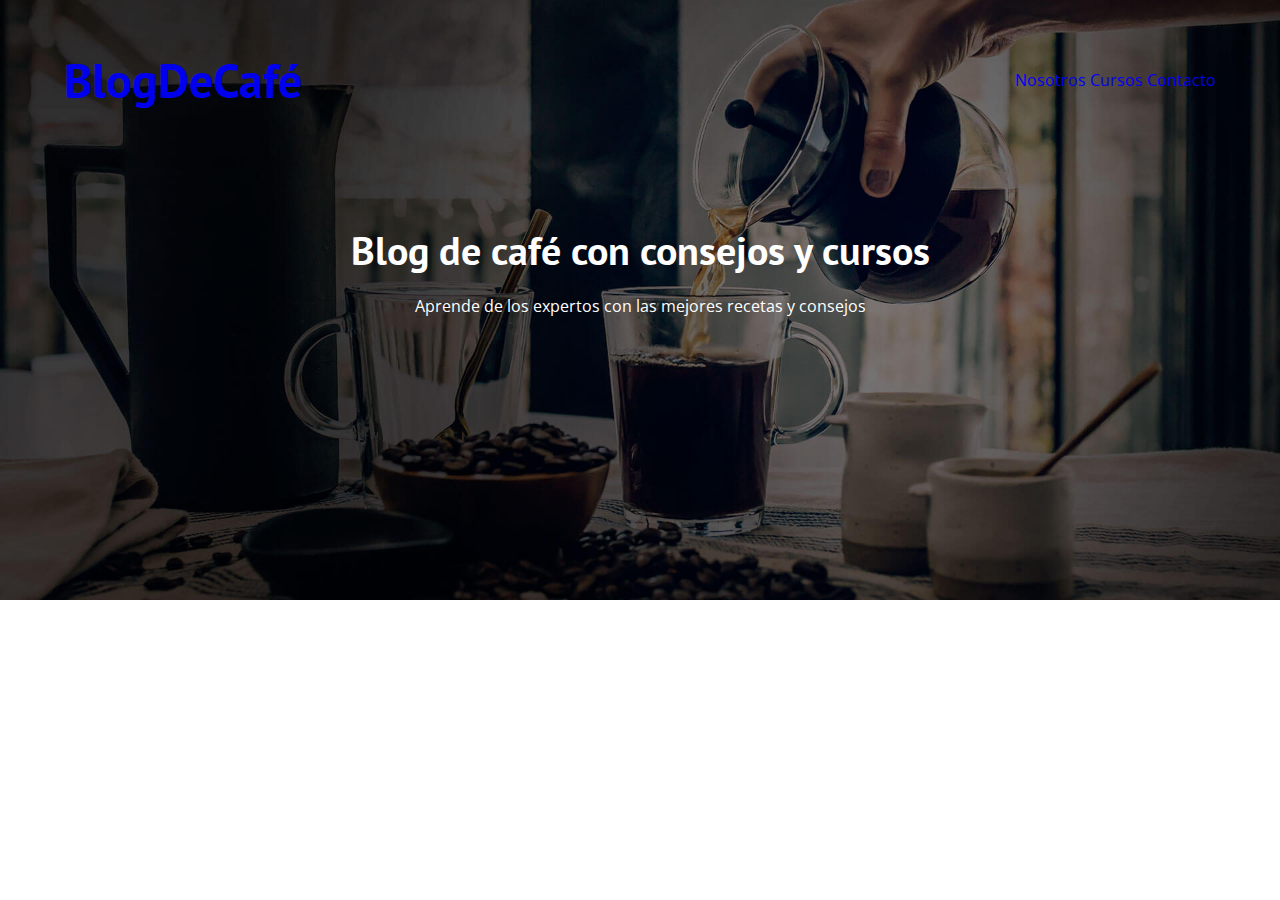
==== index.html @ 5610c2c5 "first commit" ====
<!DOCTYPE html>
<html lang="en">
<head>
    <meta charset="UTF-8">
    <meta name="viewport" content="width=device-width, initial-scale=1.0">
    <title>BlogDeCafé</title>
    <meta name="description" content="Página web de blog de café">

    <!-- Prefetch -->
    <link rel="prefetch" href="nosotros.html" as="document">

    <!-- Preload -->
    <link rel="preload" href="css/normalize.css" as="style">
    <link rel="stylesheet" href="css/normalize.css">

    <link rel="preload" href="https://fonts.googleapis.com/css2?family=Open+Sans&family=PT+Sans:wght@400;700&display=swap"  crossorigin="crossorigin" as="font">
    <link href="https://fonts.googleapis.com/css2?family=Open+Sans&family=PT+Sans:wght@400;700&display=swap" rel="stylesheet">
    
    <link rel="preload" href="css/style.css" as="style">
    <link rel="stylesheet" href="css/style.css">
</head>
<body>
    <header>
        <div class="contenedor">
            <div class="barra">
                <a class="logo" href="index.html">
                    <h1 class="logo__nombre">Blog<span class="logo__bold">DeCafé</span></h1>
                </a>

                <nav class="navegacion">
                    <a href="nosotros.html" class="navegacion__enlace">Nosotros</a>
                    <a href="cursos.html" class="navegacion__enlace">Cursos</a>
                    <a href="contacto.html" class="navegacion__enlace">Contacto</a>
                </nav>
                
            </div>
        </div>

        <div class="header__texto">
            <h2 class="no-margin">Blog de café con consejos y cursos</h2>
            <p class="no-margin">Aprende de los expertos con las mejores recetas y consejos</p>
        </div>
    </header>
</body>
</html>
---- css/style.css ----
:root {
  --funteHeading: "PT Sans", sans-serif;
  --fuenteParrafos: "Open Sans", sans-serif;

  --primario: #784d3c;
  --blanco: #ffffff;
  --negro: #000000;
}

html {
  box-sizing: border-box;
  font-size: 62.5%; /*1rem = 10px*/
}

*,
*:before,
*:after {
  box-sizing: inherit;
}

body {
  font-family: var(--fuenteParrafos);
  font-size: 1.6rem;
  line-height: 2;
}

/**Globales**/

.contenedor {
  max-width: 120rem;
  width: 90%;
  margin: 0 auto;
}

a {
  text-decoration: none;
}

h1,
h2,
h3,
h4 {
  font-family: var(--funteHeading);
}

h1 {
  font-size: 4.8rem;
}

h2 {
  font-size: 4rem;
}

h3 {
  font-size: 3.2rem;
}

h4 {
  font-size: 2.8rem;
}

img {
  max-width: 100%;
}

.no-margin {
  margin: 0;
}

.no-padding {
  padding: 0;
}

.centrar-texto {
  text-align: center;
}

header {
    background-image: url(../img/banner.jpg);
    height: 60rem;
    background-size: cover;
    background-repeat: no-repeat;
    background-position: center center;
}

.header__texto {
    text-align: center;
    color: var(--blanco);
    margin-top: 5rem;;
}

@media (min-width: 768px) {
    .barra{
      display: flex;
      justify-content: space-between;
      align-items: center;
    }
}
.logo {

}

.logo__nombre
---- css/style.css ----
:root {
  --funteHeading: "PT Sans", sans-serif;
  --fuenteParrafos: "Open Sans", sans-serif;

  --primario: #784d3c;
  --blanco: #ffffff;
  --negro: #000000;
}

html {
  box-sizing: border-box;
  font-size: 62.5%; /*1rem = 10px*/
}

*,
*:before,
*:after {
  box-sizing: inherit;
}

body {
  font-family: var(--fuenteParrafos);
  font-size: 1.6rem;
  line-height: 2;
}

/**Globales**/

.contenedor {
  max-width: 120rem;
  width: 90%;
  margin: 0 auto;
}

a {
  text-decoration: none;
}

h1,
h2,
h3,
h4 {
  font-family: var(--funteHeading);
}

h1 {
  font-size: 4.8rem;
}

h2 {
  font-size: 4rem;
}

h3 {
  font-size: 3.2rem;
}

h4 {
  font-size: 2.8rem;
}

img {
  max-width: 100%;
}

.no-margin {
  margin: 0;
}

.no-padding {
  padding: 0;
}

.centrar-texto {
  text-align: center;
}

header {
    background-image: url(../img/banner.jpg);
    height: 60rem;
    background-size: cover;
    background-repeat: no-repeat;
    background-position: center center;
}

.header__texto {
    text-align: center;
    color: var(--blanco);
    margin-top: 5rem;;
}

@media (min-width: 768px) {
    .barra{
      display: flex;
      justify-content: space-between;
      align-items: center;
    }
}
.logo {

}

.logo__nombre
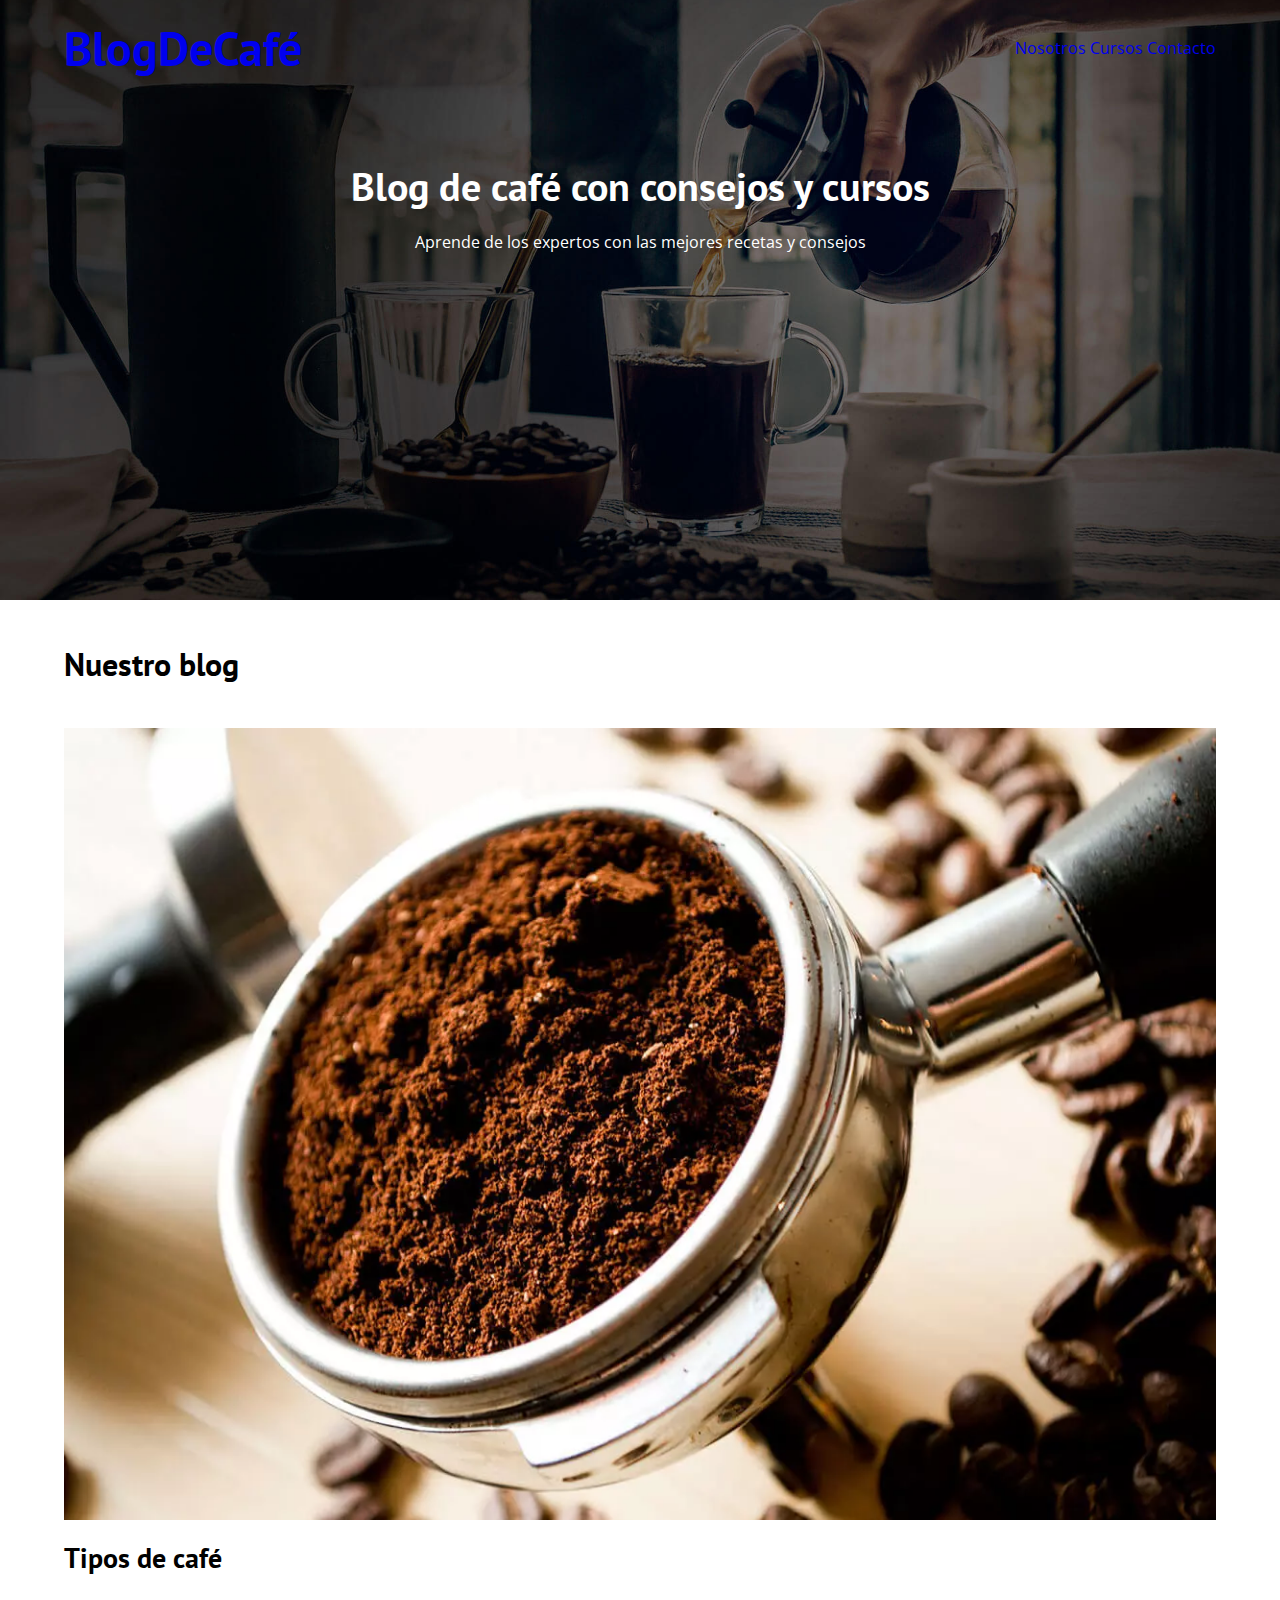
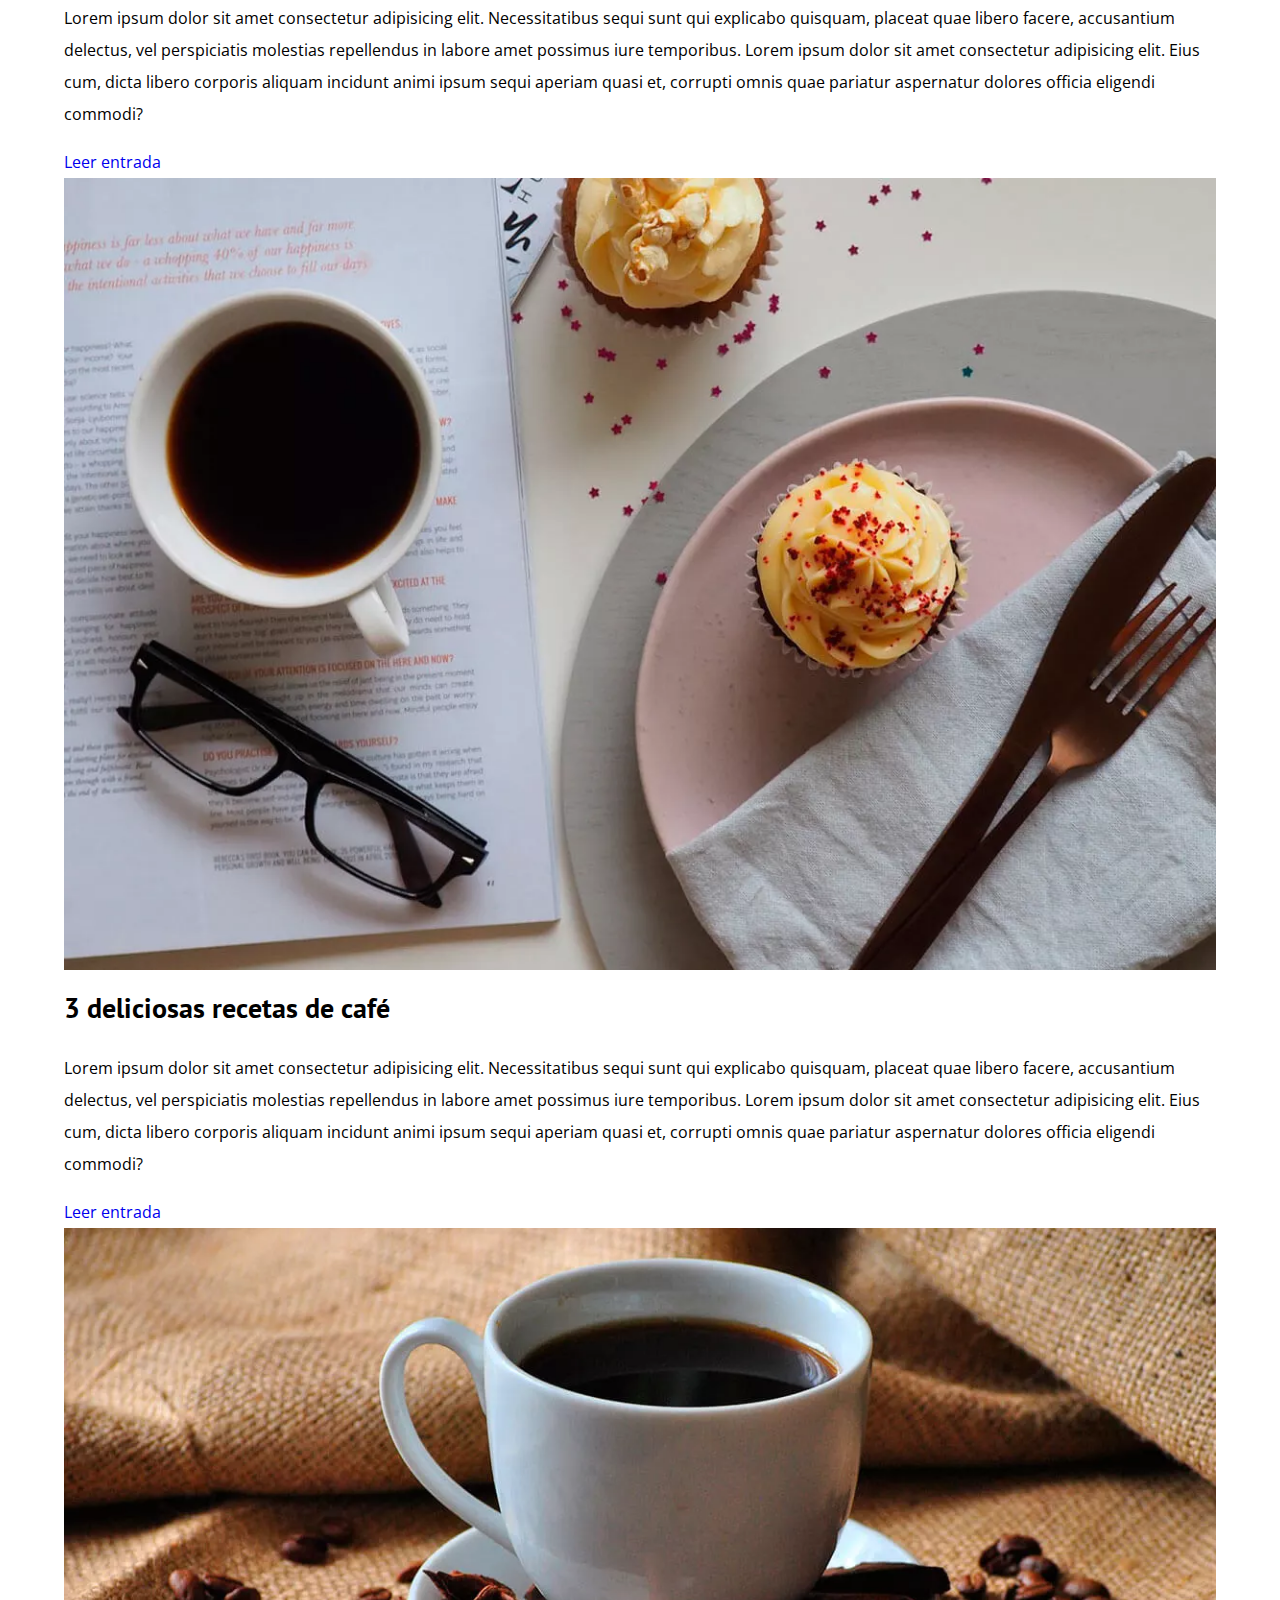
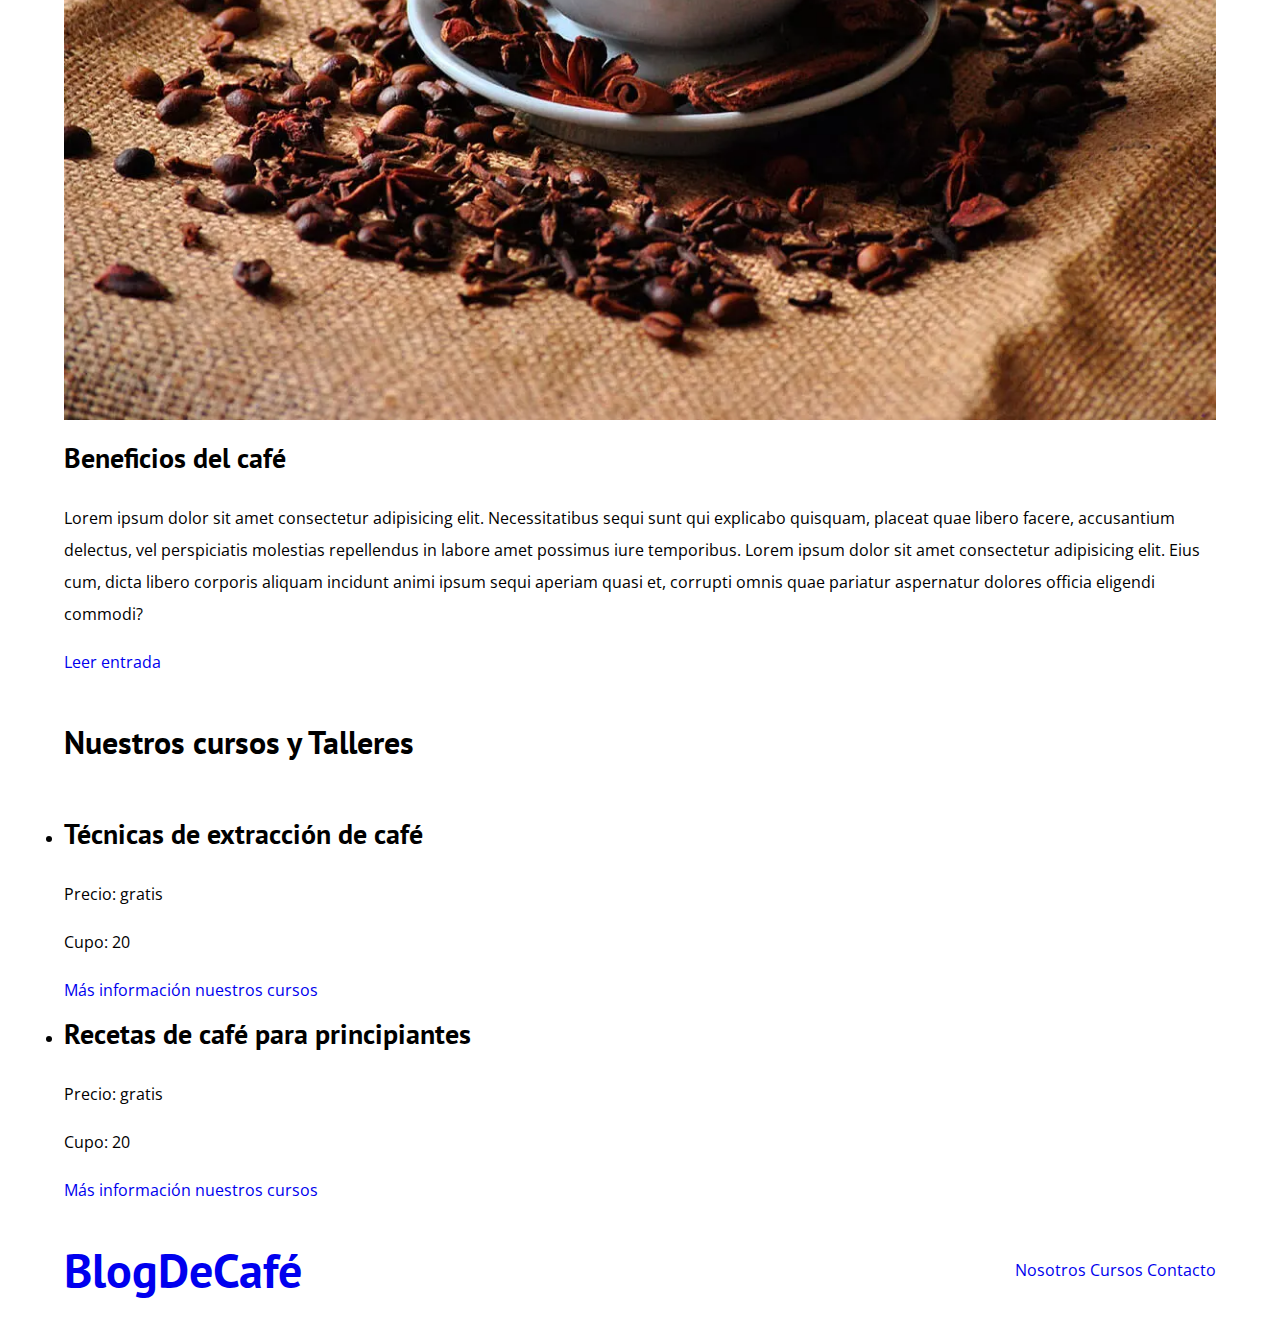
==== commit 2256d3c4: "Arreglo botones +info" ====
--- a/index.html
+++ b/index.html
@@ -6,7 +6,7 @@
     <title>BlogDeCafé</title>
     <meta name="description" content="Página web de blog de café">
 
-    <!-- Prefetch -->
+    <!-- Prefetch precarga una pagina que tenga más probabilidad de acceder el user-->
     <link rel="prefetch" href="nosotros.html" as="document">
 
     <!-- Preload -->
@@ -18,13 +18,14 @@
     
     <link rel="preload" href="css/style.css" as="style">
     <link rel="stylesheet" href="css/style.css">
+
 </head>
 <body>
     <header>
         <div class="contenedor">
             <div class="barra">
                 <a class="logo" href="index.html">
-                    <h1 class="logo__nombre">Blog<span class="logo__bold">DeCafé</span></h1>
+                    <h1 class="logo__nombre no-margin centrar-texto">Blog<span class="logo__bold">DeCafé</span></h1>
                 </a>
 
                 <nav class="navegacion">
@@ -41,5 +42,106 @@
             <p class="no-margin">Aprende de los expertos con las mejores recetas y consejos</p>
         </div>
     </header>
+
+    <div class="contenedor contenido-principal">
+        <main class="blog">
+            <h3>Nuestro blog</h3>
+            <article class="entrada">
+                <div class="entrada__imagen">
+                    <picture>
+                        <source loading="lazy" srcset="img/blog1.webp" type="image/webp">
+                        <img loading="lazy" src="img/blog1.jpg" alt="imagen blog">
+                    </picture>
+                    
+                </div>
+
+                <div class="entrada__contenido">
+                    <h4 class="no-margin">Tipos de café</h4>
+                    <p>Lorem ipsum dolor sit amet consectetur adipisicing elit. Necessitatibus sequi sunt qui explicabo quisquam, placeat quae libero facere, accusantium delectus, vel perspiciatis molestias repellendus in labore amet possimus iure temporibus. Lorem ipsum dolor sit amet consectetur adipisicing elit. Eius cum, dicta libero corporis aliquam incidunt animi ipsum sequi aperiam quasi et, corrupti omnis quae pariatur aspernatur dolores officia eligendi commodi?</p>
+                </div>
+                <a href="entrada.html" class="boton boton--primario">Leer entrada</a>
+            </article>
+
+            <article class="entrada">
+                <div class="entrada__imagen">
+                    <picture>
+                        <source loading="lazy" srcset="img/blog2.webp" type="image/webp">
+                        <img loading="lazy" src="img/blog2.jpg" alt="imagen blog">
+                    </picture>
+                </div>
+
+                <div class="entrada__contenido">
+                    <h4 class="no-margin">3 deliciosas recetas de café</h4>
+                    <p>Lorem ipsum dolor sit amet consectetur adipisicing elit. Necessitatibus sequi sunt qui explicabo quisquam, placeat quae libero facere, accusantium delectus, vel perspiciatis molestias repellendus in labore amet possimus iure temporibus. Lorem ipsum dolor sit amet consectetur adipisicing elit. Eius cum, dicta libero corporis aliquam incidunt animi ipsum sequi aperiam quasi et, corrupti omnis quae pariatur aspernatur dolores officia eligendi commodi?</p>
+                </div>
+                <a href="entrada.html" class="boton boton--primario">Leer entrada</a>
+            </article>
+
+            <article class="entrada">
+                <div class="entrada__imagen">
+                    <picture>
+                        <source loading="lazy" srcset="img/blog3.webp" type="image/webp">
+                        <img loading="lazy" src="img/blog3.jpg" alt="imagen blog">
+                    </picture>
+                </div>
+
+                <div class="entrada__contenido">
+                    <h4 class="no-margin">Beneficios del café</h4>
+                    <p>Lorem ipsum dolor sit amet consectetur adipisicing elit. Necessitatibus sequi sunt qui explicabo quisquam, placeat quae libero facere, accusantium delectus, vel perspiciatis molestias repellendus in labore amet possimus iure temporibus. Lorem ipsum dolor sit amet consectetur adipisicing elit. Eius cum, dicta libero corporis aliquam incidunt animi ipsum sequi aperiam quasi et, corrupti omnis quae pariatur aspernatur dolores officia eligendi commodi?</p>
+                </div>
+                <a href="entrada.html" class="boton boton--primario">Leer entrada</a>
+            </article>
+
+
+
+        </main>
+        <aside class="sidebar">
+            <h3>Nuestros cursos y Talleres</h3>
+
+            <ul class="cursos no-padding">
+                <li class="widget-curso">
+                    <h4 class="no-margin">Técnicas de extracción de café</h4>
+                    <p class="widget-curso_label">Precio:
+                        <span class="widget-curso__info">gratis</span>
+                    </p>
+                    <p class="widget-curso__label">Cupo:
+                        <span class="widget-curso__info">20</span>
+                    </p>
+                    <a href="entrada.html" class="boton boton--secundario">Más información nuestros cursos</a>
+                </li>
+
+                <li class="widget-curso">
+                    <h4 class="no-margin">Recetas de café para principiantes</h4>
+                    <p class="widget-curso__label">Precio:
+                        <span class="widget-curso__info">gratis</span>
+                    </p>
+                    <p class="widget-curso__label">Cupo:
+                        <span class="widget-curso__info">20</span>
+                    </p>
+                    <a href="entrada.html" class="boton boton--secundario">Más información nuestros cursos</a>
+                </li>
+            </ul>
+        </aside>
+    </div>
+
+    <footer class="footer">
+        <div class="contenedor">
+            <div class="barra">
+                <a class="logo" href="index.html">
+                    <h1 class="logo__nombre no-margin centrar-texto">Blog<span class="logo__bold">DeCafé</span></h1>
+                </a>
+
+                <nav class="navegacion">
+                    <a href="nosotros.html" class="navegacion__enlace">Nosotros</a>
+                    <a href="cursos.html" class="navegacion__enlace">Cursos</a>
+                    <a href="contacto.html" class="navegacion__enlace">Contacto</a>
+                </nav>
+                
+            </div>
+        </div>
+    </footer>
+
+    <script src="js/modernizr.js"></script>
+
 </body>
 </html>